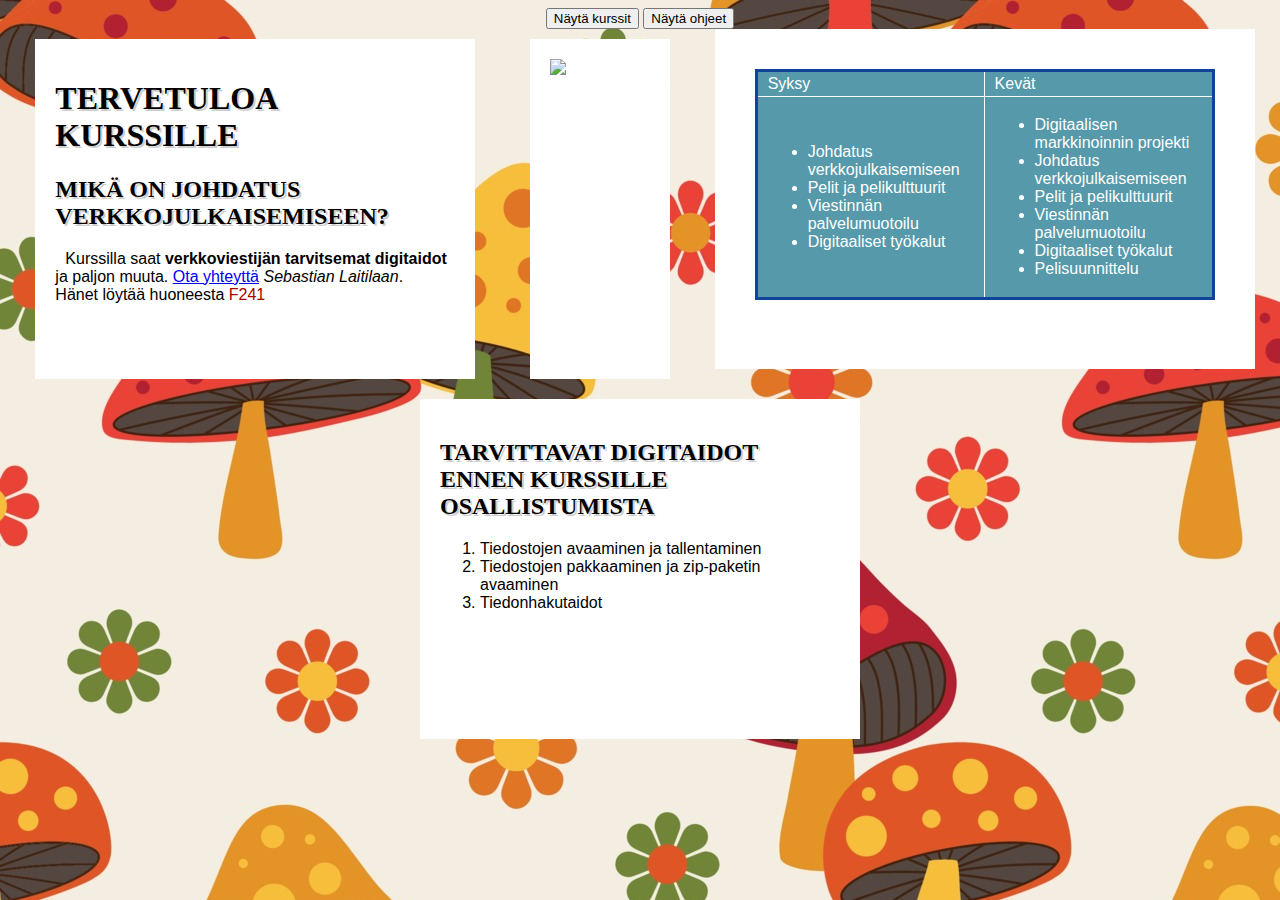
==== index.html @ 48785bfb "Rename new 1.html to index.html" ====
<!DOCTYPE html>
<html>
<head>
	<link rel="stylesheet" href = "style.css">
<title> Johdatus verkkojulkaisemiseen </title>
</head>
<body>
	<script src="menu.js"></script>
	<center>
		<button onclick="show('kurssit')">Näytä kurssit</button>
		<button onclick="show('ohjeet')">Näytä ohjeet</button>
	</center>
<div class="flex-container">
<div class= "flex-item">
	<body>	<h1 id="otsikko" class= "otsikot"> Tervetuloa kurssille </h1>
	<h2 class="otsikot"> mikä on johdatus verkkojulkaisemiseen?</h2>
	<p> Kurssilla saat <B>verkkoviestijän tarvitsemat digitaidot</b> ja paljon muuta. <a href="https://www.uwasa.fi/en/person/2318345" target="_blank">Ota yhteyttä</a> <i> Sebastian Laitilaan</i>. <br>
	Hänet löytää huoneesta <span class="punainen">F241</span>	
	</p>
</div>
<div class = "flex-item">
		<img src="C:\Users\Tinja\Desktop\koodiii/kuva.png" height= 260px">
	</div>
	<div class = "flex-table" id="kurssit">
	<table>
	<tr>
	<td>Syksy</td>
	<td>Kevät</td>
	</tr>
	<tr>
	<td>
	<ul>
		<li>Johdatus verkkojulkaisemiseen </li>
		<li>Pelit ja pelikulttuurit </li>
		<li>Viestinnän palvelumuotoilu </li>
		<li>Digitaaliset työkalut </li>
	</ul>
	</td>
	<td>
	<ul>
		<li>Digitaalisen markkinoinnin projekti</li>
		<li>Johdatus verkkojulkaisemiseen </li>
		<li>Pelit ja pelikulttuurit <br>
		<li>Viestinnän palvelumuotoilu <br>
		<li>Digitaaliset työkalut <br>
		<li>Pelisuunnittelu <br>
	</ul>
	</td>
	</tr>
	</table>
</div>
<div class = "flex-item" id="ohjeet">
		<h2 id="tarvittavat"> Tarvittavat digitaidot ennen kurssille osallistumista </h2>
		<ol>
		<li> Tiedostojen avaaminen ja tallentaminen </li>
		<li>Tiedostojen pakkaaminen ja zip-paketin avaaminen</li>
		<li>Tiedonhakutaidot</li>
		</ol>
	</div>
</div>
</body>
</html>
---- style.css ----
* {
	font-family: "Arial";
}
.invisible {
	display: none ;
}

.flex-container {
	display: flex;
	flex-flow: row wrap;
	justify-content: space-around;
	
}

.flex-item {
	padding: 20px;
	margin: 10px;
	background-color: white;
	height: 300px;
	min-width: 100px;
	max-width: 400px;
}
.flex-table{
	padding: 20px;
	background-color: white;
	height: 300px;
	min-width: 500px;
	max-width: 500px;
}
body {
	background-image: url("kuviii/taustakuva.jpg");
}
h1, h2, h3 {
	font-family: "Impact";
	text-shadow: 2px 2px #BBBB;
	text-transform: uppercase;
}

p {
	text-indent: 10px;
}

.punainen {
	color: #AA0000
}

table, tr, td{
	background-color: #5599AA;
	color: #FFF;
}

table {
	border-spacing: 0px;
	border-collapse: collapse;
	margin: 20px;
	border: 3px solid #114499;
}
	
td {
	border: 1px solid #FFF;
	padding-left: 10px ;
	padding-right: 20px ;
	padding-top: 3px ;
	padding-bottom: 3px ;
}
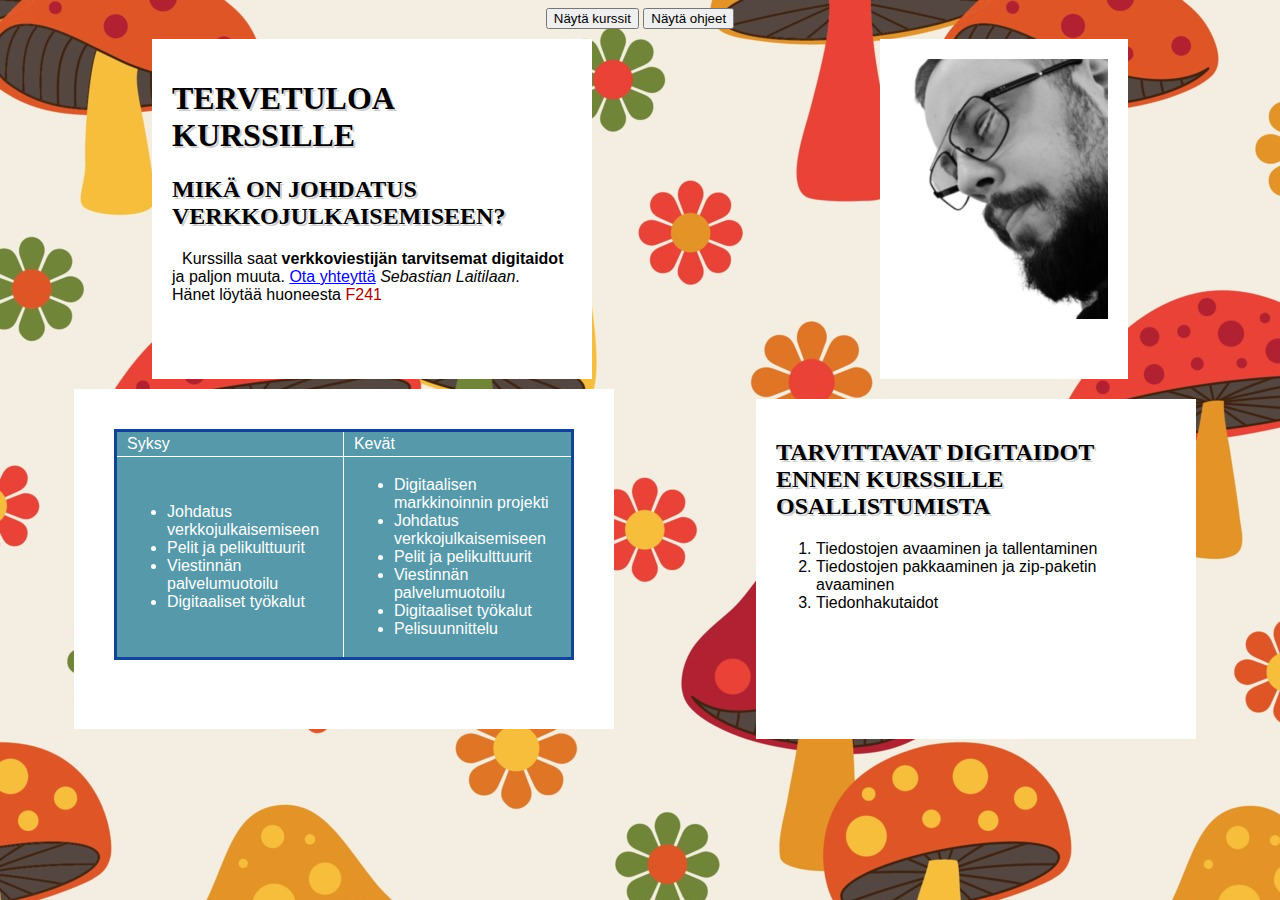
==== commit 2039aa01: "Update index.html" ====
--- a/index.html
+++ b/index.html
@@ -19,7 +19,7 @@
 	</p>
 </div>
 <div class = "flex-item">
-		<img src="C:\Users\Tinja\Desktop\koodiii/kuva.png" height= 260px">
+		<img src="kuva.png" height= 260px">
 	</div>
 	<div class = "flex-table" id="kurssit">
 	<table>
